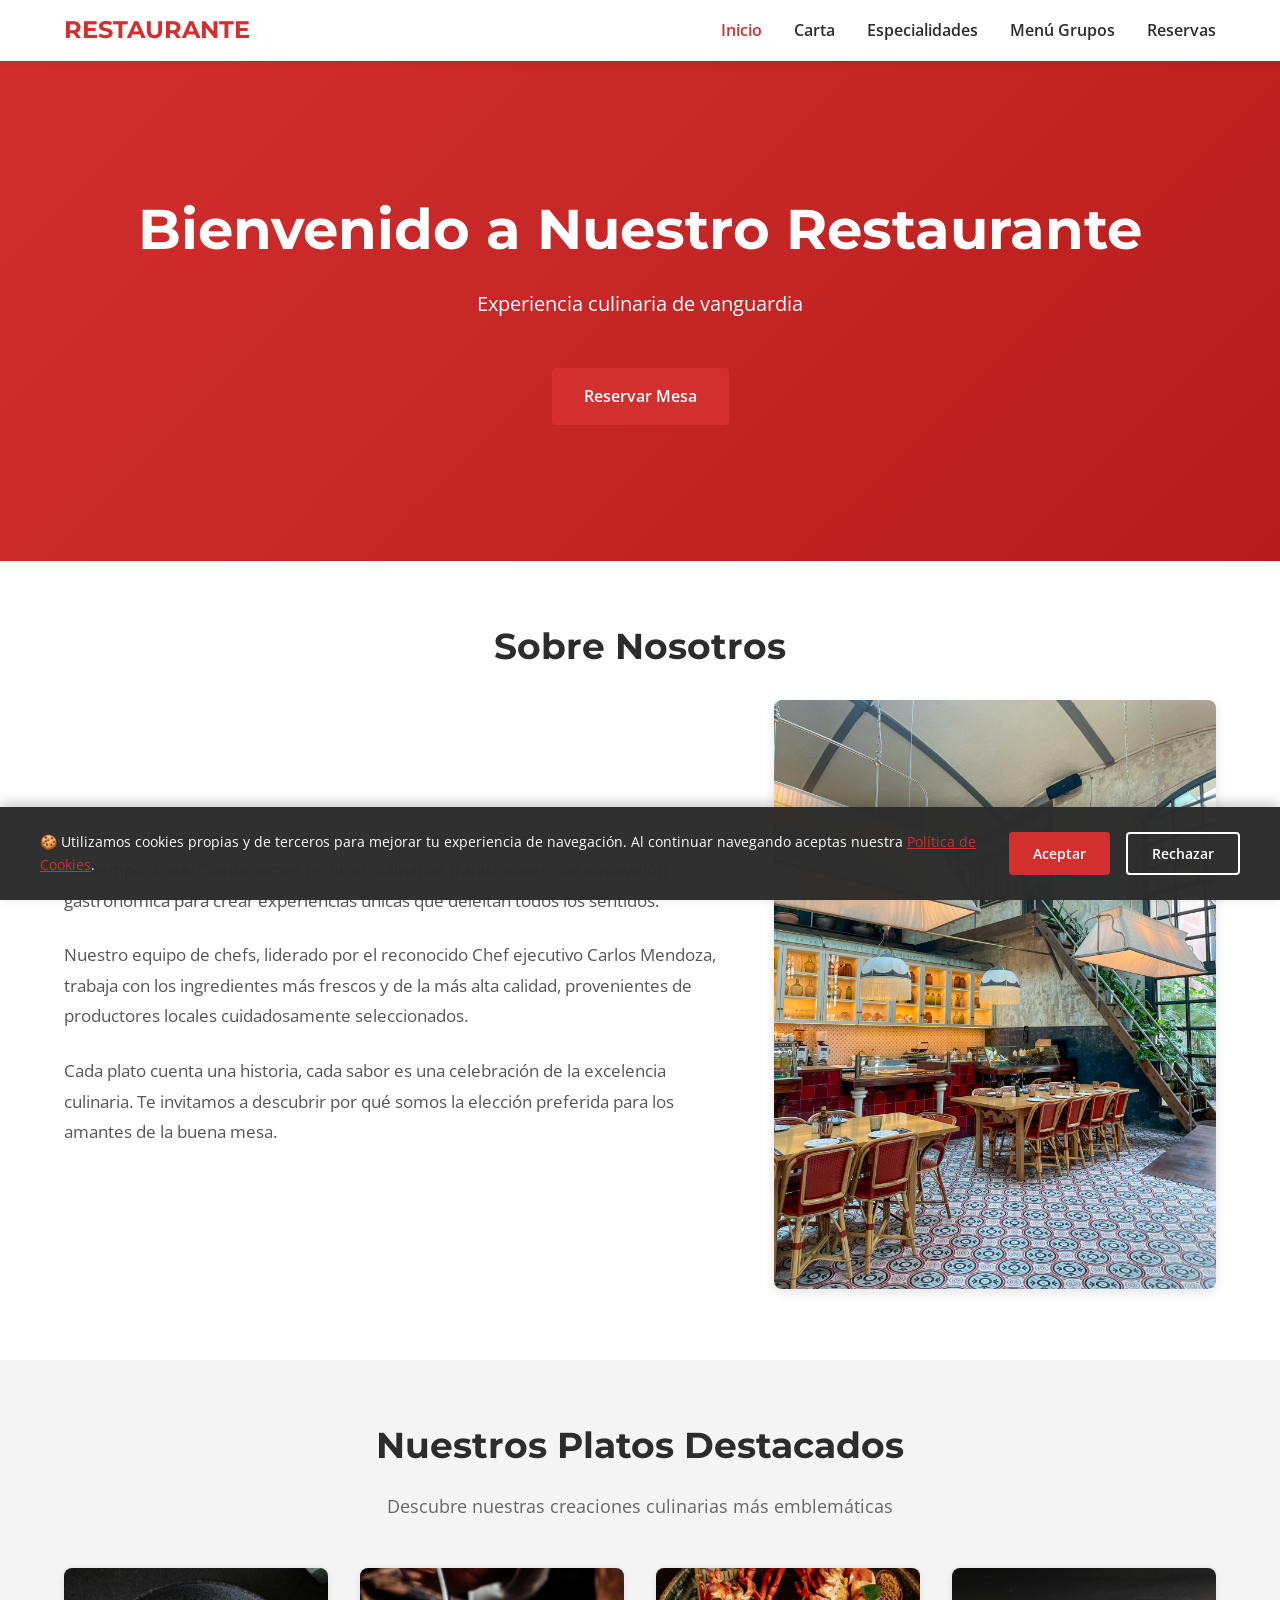
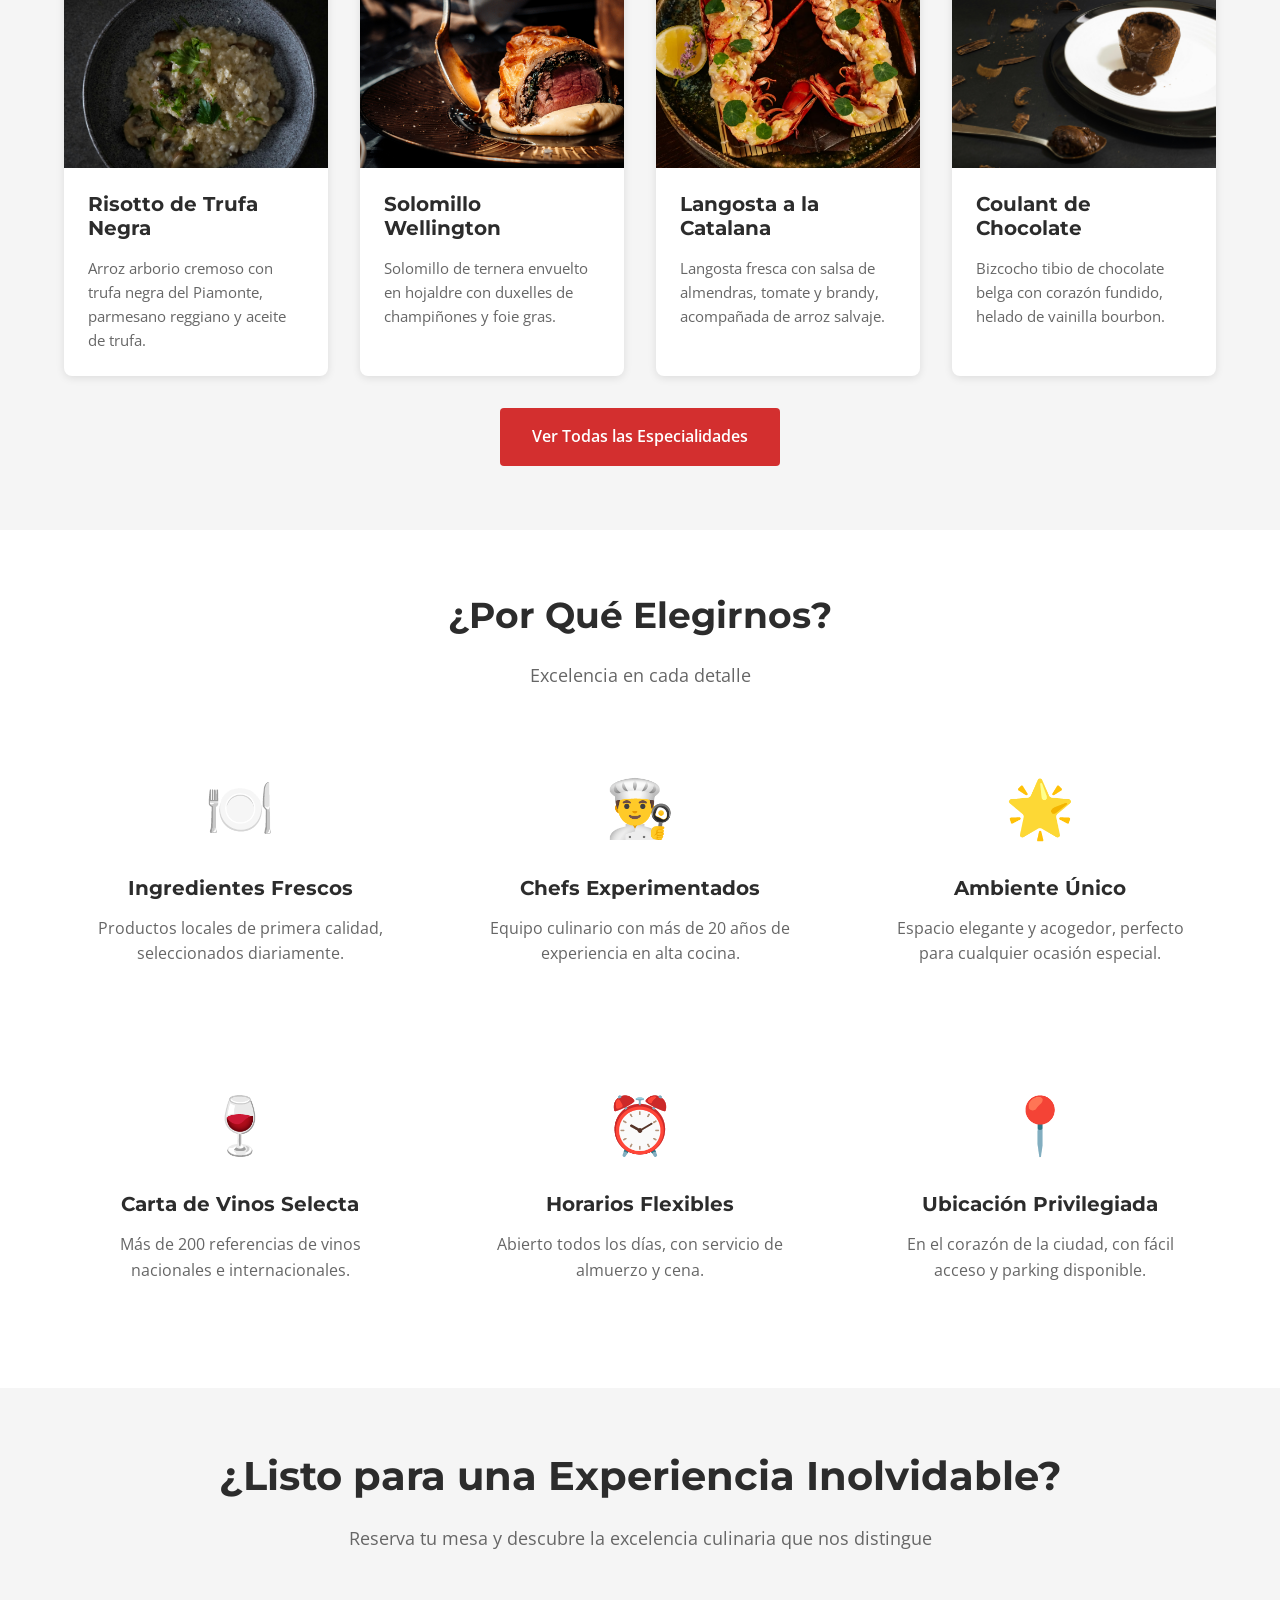
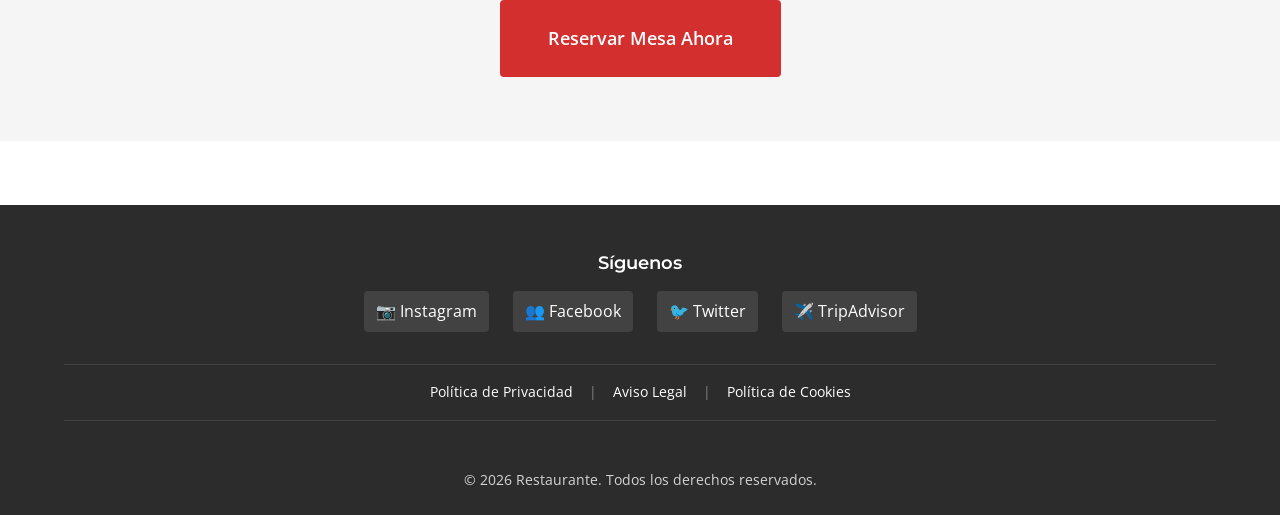
==== src/index.html @ a80dfbc4 "first commit" ====
<!DOCTYPE html>
<html lang="es">
<head>
    <meta charset="UTF-8">
    <meta name="viewport" content="width=device-width, initial-scale=1.0">
    <title>Restaurante - Inicio</title>
    
    <!-- CSS Files -->
    <link rel="stylesheet" href="css/styles.css">
    <link rel="stylesheet" href="css/navbar.css">
    <link rel="stylesheet" href="css/footer.css">
    <link rel="stylesheet" href="css/responsive.css">
</head>
<body>
    <!-- Navigation Component -->
    <div id="navbar-placeholder"></div>

    <!-- Hero Section -->
    <section class="hero">
        <div class="hero-content">
            <h1>Bienvenido a Nuestro Restaurante</h1>
            <p>Experiencia culinaria de vanguardia</p>
            <a href="/src/pages/reservas.html" class="btn btn-primary">Reservar Mesa</a>
        </div>
    </section>

    <!-- About Section -->
    <section class="about">
        <div class="container">
            <h2 class="text-center">Sobre Nosotros</h2>
            <div class="about-content">
                <div class="about-text">
                    <p>Desde 1995, nuestro restaurante ha sido un referente en la alta cocina contemporánea. Combinamos técnicas culinarias tradicionales con innovación gastronómica para crear experiencias únicas que deleitan todos los sentidos.</p>
                    <p>Nuestro equipo de chefs, liderado por el reconocido Chef ejecutivo Carlos Mendoza, trabaja con los ingredientes más frescos y de la más alta calidad, provenientes de productores locales cuidadosamente seleccionados.</p>
                    <p>Cada plato cuenta una historia, cada sabor es una celebración de la excelencia culinaria. Te invitamos a descubrir por qué somos la elección preferida para los amantes de la buena mesa.</p>
                </div>
                <div class="about-image">
                    <!-- Imagen del restaurante - Sobre Nosotros -->
                    <img src="assets/images/about/about-image.jpg" 
                         alt="Restaurante - Interior elegante y acogedor" 
                         class="about-img">
                </div>
            </div>
        </div>
    </section>

    <!-- Featured Dishes Section -->
    <section class="featured-dishes">
        <div class="container">
            <h2 class="text-center">Nuestros Platos Destacados</h2>
            <p class="section-subtitle">Descubre nuestras creaciones culinarias más emblemáticas</p>
            
            <div class="dishes-grid">
                <!-- Dish Card 1 -->
                <div class="dish-card">
                    <div class="dish-image">
                        <img src="assets/images/dishes/risotto-de-trufa-negra.jpg" 
                             alt="Risotto de Trufa Negra" 
                             class="dish-img">
                    </div>
                    <div class="dish-info">
                        <h3>Risotto de Trufa Negra</h3>
                        <p>Arroz arborio cremoso con trufa negra del Piamonte, parmesano reggiano y aceite de trufa.</p>
                    </div>
                </div>

                <!-- Dish Card 2 -->
                <div class="dish-card">
                    <div class="dish-image">
                        <img src="assets/images/dishes/solomillo-wellington.jpg" 
                             alt="Solomillo Wellington" 
                             class="dish-img">
                    </div>
                    <div class="dish-info">
                        <h3>Solomillo Wellington</h3>
                        <p>Solomillo de ternera envuelto en hojaldre con duxelles de champiñones y foie gras.</p>
                    </div>
                </div>

                <!-- Dish Card 3 -->
                <div class="dish-card">
                    <div class="dish-image">
                        <img src="assets/images/dishes/langosta-a-la-catalana.png" 
                             alt="Langosta a la Catalana" 
                             class="dish-img">
                    </div>
                    <div class="dish-info">
                        <h3>Langosta a la Catalana</h3>
                        <p>Langosta fresca con salsa de almendras, tomate y brandy, acompañada de arroz salvaje.</p>
                    </div>
                </div>

                <!-- Dish Card 4 -->
                <div class="dish-card">
                    <div class="dish-image">
                        <img src="assets/images/dishes/coulant-de-chocolate.jpg" 
                             alt="Coulant de Chocolate" 
                             class="dish-img">
                    </div>
                    <div class="dish-info">
                        <h3>Coulant de Chocolate</h3>
                        <p>Bizcocho tibio de chocolate belga con corazón fundido, helado de vainilla bourbon.</p>
                    </div>
                </div>
            </div>
            
            <div class="text-center mt-3">
                <a href="/src/pages/especialidades.html" class="btn btn-primary">Ver Todas las Especialidades</a>
            </div>
        </div>
    </section>

    <!-- Features Section -->
    <section class="features">
        <div class="container">
            <h2 class="text-center">¿Por Qué Elegirnos?</h2>
            <p class="section-subtitle">Excelencia en cada detalle</p>
            
            <div class="features-grid">
                <!-- Feature 1 -->
                <div class="feature-item">
                    <div class="feature-icon">🍽️</div>
                    <h3>Ingredientes Frescos</h3>
                    <p>Productos locales de primera calidad, seleccionados diariamente.</p>
                </div>

                <!-- Feature 2 -->
                <div class="feature-item">
                    <div class="feature-icon">👨‍🍳</div>
                    <h3>Chefs Experimentados</h3>
                    <p>Equipo culinario con más de 20 años de experiencia en alta cocina.</p>
                </div>

                <!-- Feature 3 -->
                <div class="feature-item">
                    <div class="feature-icon">🌟</div>
                    <h3>Ambiente Único</h3>
                    <p>Espacio elegante y acogedor, perfecto para cualquier ocasión especial.</p>
                </div>

                <!-- Feature 4 -->
                <div class="feature-item">
                    <div class="feature-icon">🍷</div>
                    <h3>Carta de Vinos Selecta</h3>
                    <p>Más de 200 referencias de vinos nacionales e internacionales.</p>
                </div>

                <!-- Feature 5 -->
                <div class="feature-item">
                    <div class="feature-icon">⏰</div>
                    <h3>Horarios Flexibles</h3>
                    <p>Abierto todos los días, con servicio de almuerzo y cena.</p>
                </div>

                <!-- Feature 6 -->
                <div class="feature-item">
                    <div class="feature-icon">📍</div>
                    <h3>Ubicación Privilegiada</h3>
                    <p>En el corazón de la ciudad, con fácil acceso y parking disponible.</p>
                </div>
            </div>
        </div>
    </section>

    <!-- CTA Section -->
    <section class="cta">
        <div class="container">
            <h2>¿Listo para una Experiencia Inolvidable?</h2>
            <p class="cta-text">Reserva tu mesa y descubre la excelencia culinaria que nos distingue</p>
            <a href="/src/pages/reservas.html" class="btn btn-primary btn-large">Reservar Mesa Ahora</a>
        </div>
    </section>

    <!-- Footer Component -->
    <div id="footer-placeholder"></div>

    <!-- Cookie Consent Banner -->
    <div id="cookie-banner" class="cookie-banner">
        <div class="cookie-content">
            <p>
                🍪 Utilizamos cookies propias y de terceros para mejorar tu experiencia de navegación. 
                Al continuar navegando aceptas nuestra 
                <a href="/src/pages/politica-cookies.html">Política de Cookies</a>.
            </p>
            <div class="cookie-actions">
                <button id="cookie-accept" class="btn btn-primary">Aceptar</button>
                <button id="cookie-reject" class="btn btn-outline">Rechazar</button>
            </div>
        </div>
    </div>

    <!-- JavaScript -->
    <script src="js/main.js"></script>
    <script src="js/cookie-consent.js"></script>
</body>
</html>
---- src/css/styles.css ----
/* 
 * Estilos Globales
 * Restaurante - Proyecto Final
 */

/* ========== GOOGLE FONTS ========== */
@import url('https://fonts.googleapis.com/css2?family=Montserrat:wght@500;600;700&family=Open+Sans:wght@400;600&display=swap');

/* ========== CSS VARIABLES ========== */
:root {
    /* Colors */
    --color-primary: #D32F2F;
    --color-primary-dark: #B71C1C;
    --color-white: #FFFFFF;
    --color-text: #2C2C2C;
    --color-bg-light: #F5F5F5;
    
    /* Typography */
    --font-heading: 'Montserrat', sans-serif;
    --font-body: 'Open Sans', sans-serif;
    
    /* Spacing */
    --space-xs: 8px;
    --space-sm: 16px;
    --space-md: 24px;
    --space-lg: 32px;
    --space-xl: 48px;
    --space-xxl: 64px;
}

/* ========== RESET & BASE ========== */
* {
    margin: 0;
    padding: 0;
    box-sizing: border-box;
}

html {
    font-size: 16px;
    scroll-behavior: smooth;
}

body {
    font-family: var(--font-body);
    color: var(--color-text);
    background-color: var(--color-white);
    line-height: 1.6;
}

/* ========== TYPOGRAPHY ========== */
h1, h2, h3, h4, h5, h6 {
    font-family: var(--font-heading);
    font-weight: 700;
    line-height: 1.2;
    margin-bottom: var(--space-md);
}

h1 { font-size: 3rem; }      /* 48px */
h2 { font-size: 2.25rem; }   /* 36px */
h3 { font-size: 1.75rem; }   /* 28px */
h4 { font-size: 1.5rem; }    /* 24px */

p {
    margin-bottom: var(--space-sm);
}

/* ========== LAYOUT ========== */
.container {
    max-width: 1200px;
    margin: 0 auto;
    padding: 0 var(--space-md);
}

section {
    padding: var(--space-xxl) 0;
}

/* ========== BUTTONS ========== */
.btn {
    display: inline-block;
    padding: var(--space-sm) var(--space-lg);
    font-family: var(--font-body);
    font-size: 1rem;
    font-weight: 600;
    text-decoration: none;
    border: none;
    border-radius: 4px;
    cursor: pointer;
    transition: all 0.3s ease;
}

.btn-primary {
    background-color: var(--color-primary);
    color: var(--color-white);
}

.btn-primary:hover {
    background-color: var(--color-primary-dark);
    transform: translateY(-2px);
}

/* ========== HERO SECTION ========== */
.hero {
    min-height: 500px;
    display: flex;
    align-items: center;
    justify-content: center;
    background: linear-gradient(135deg, var(--color-primary) 0%, var(--color-primary-dark) 100%);
    color: var(--color-white);
    text-align: center;
}

.hero-content h1 {
    color: var(--color-white);
    font-size: 3.5rem;
    margin-bottom: var(--space-md);
}

.hero-content p {
    font-size: 1.25rem;
    margin-bottom: var(--space-xl);
}

/* ========== UTILITY CLASSES ========== */
.text-center {
    text-align: center;
}

.mt-1 { margin-top: var(--space-sm); }
.mt-2 { margin-top: var(--space-md); }
.mt-3 { margin-top: var(--space-lg); }

.mb-1 { margin-bottom: var(--space-sm); }
.mb-2 { margin-bottom: var(--space-md); }
.mb-3 { margin-bottom: var(--space-lg); }

/* ========== SECTION SUBTITLES ========== */
.section-subtitle {
    text-align: center;
    color: #666;
    font-size: 1.125rem;
    margin-bottom: var(--space-xl);
}

/* ========== ABOUT SECTION ========== */
.about {
    padding: var(--space-xxl) 0;
    background-color: var(--color-white);
}

.about-content {
    display: grid;
    grid-template-columns: 1.5fr 1fr;
    gap: var(--space-xl);
    align-items: center;
    margin-top: var(--space-lg);
}

.about-text p {
    font-size: 1.0625rem;
    line-height: 1.8;
    color: #555;
    margin-bottom: var(--space-md);
}

.about-image {
    width: 100%;
}

.about-img {
    width: 100%;
    height: auto;
    border-radius: 8px;
    box-shadow: 0 4px 12px rgba(0, 0, 0, 0.1);
    object-fit: cover;
}

/* ========== FEATURED DISHES SECTION ========== */
.featured-dishes {
    padding: var(--space-xxl) 0;
    background-color: var(--color-bg-light);
}

.dishes-grid {
    display: grid;
    grid-template-columns: repeat(4, 1fr);
    gap: var(--space-lg);
    margin-bottom: var(--space-lg);
}

.dish-card {
    background-color: var(--color-white);
    border-radius: 8px;
    overflow: hidden;
    box-shadow: 0 2px 8px rgba(0, 0, 0, 0.1);
    transition: transform 0.3s ease, box-shadow 0.3s ease;
}

.dish-card:hover {
    transform: translateY(-5px);
    box-shadow: 0 4px 16px rgba(0, 0, 0, 0.15);
}

.dish-image {
    width: 100%;
    height: 200px;
    overflow: hidden;
}

.dish-img {
    width: 100%;
    height: 100%;
    object-fit: cover;
    display: block;
    transition: transform 0.3s ease;
}

.dish-card:hover .dish-img {
    transform: scale(1.05);
}

.dish-info {
    padding: var(--space-md);
}

.dish-info h3 {
    font-size: 1.25rem;
    margin-bottom: var(--space-sm);
    color: var(--color-text);
}

.dish-info p {
    font-size: 0.9375rem;
    color: #666;
    line-height: 1.6;
    margin-bottom: 0;
}

/* ========== FEATURES SECTION ========== */
.features {
    padding: var(--space-xxl) 0;
    background-color: var(--color-white);
}

.features-grid {
    display: grid;
    grid-template-columns: repeat(3, 1fr);
    gap: var(--space-xl);
    margin-top: var(--space-lg);
}

.feature-item {
    text-align: center;
    padding: var(--space-md);
}

.feature-icon {
    font-size: 3.5rem;
    margin-bottom: var(--space-md);
}

.feature-item h3 {
    font-size: 1.25rem;
    margin-bottom: var(--space-sm);
    color: var(--color-text);
}

.feature-item p {
    font-size: 1rem;
    color: #666;
    line-height: 1.6;
}

/* ========== CTA SECTION ========== */
.cta {
    padding: var(--space-xxl) 0;
    background-color: var(--color-bg-light);
    text-align: center;
}

.cta h2 {
    font-size: 2.5rem;
    margin-bottom: var(--space-md);
}

.cta-text {
    font-size: 1.125rem;
    color: #666;
    margin-bottom: var(--space-xl);
}

.btn-large {
    padding: var(--space-md) var(--space-xl);
    font-size: 1.125rem;
}

/* ========== IMAGE PLACEHOLDERS ========== */
.image-placeholder {
    width: 100%;
    height: 100%;
    background: linear-gradient(135deg, #e0e0e0 0%, #f5f5f5 100%);
    display: flex;
    align-items: center;
    justify-content: center;
    color: #999;
    font-size: 3rem;
    border-radius: 4px;
}

.about-image .image-placeholder {
    min-height: 400px;
}

.dish-image .image-placeholder {
    font-size: 4rem;
}

/* ========== MENU PAGE STYLES ========== */

/* Menu Introduction */
.menu-intro {
    padding: var(--space-xl) 0;
    background-color: var(--color-white);
}

.intro-text {
    text-align: center;
    font-size: 1.125rem;
    color: #666;
    max-width: 800px;
    margin: 0 auto;
    line-height: 1.8;
}

/* Menu Sections */
.menu-section {
    padding: var(--space-xxl) 0;
    background-color: var(--color-white);
}

.menu-section-alt {
    background-color: var(--color-bg-light);
}

.menu-category-title {
    text-align: center;
    font-size: 2.5rem;
    color: var(--color-primary);
    margin-bottom: var(--space-xl);
    font-weight: 700;
}

/* Menu Grid */
.menu-grid {
    display: grid;
    grid-template-columns: repeat(3, 1fr);
    gap: var(--space-lg);
}

/* Menu Item Card */
.menu-item {
    background-color: var(--color-white);
    border-radius: 8px;
    overflow: hidden;
    box-shadow: 0 2px 8px rgba(0, 0, 0, 0.08);
    transition: transform 0.3s ease, box-shadow 0.3s ease;
}

.menu-item:hover {
    transform: translateY(-3px);
    box-shadow: 0 4px 12px rgba(0, 0, 0, 0.12);
}

.menu-item-image {
    width: 100%;
    height: 180px;
    overflow: hidden;
    background-color: var(--color-bg-light);
}

.menu-item-img {
    width: 100%;
    height: 100%;
    object-fit: cover;
    display: block;
    transition: transform 0.3s ease;
}

.menu-item:hover .menu-item-img {
    transform: scale(1.05);
}

.menu-item-image .image-placeholder {
    font-size: 3.5rem;
    min-height: 180px;
}

.menu-item-content {
    padding: var(--space-md);
}

.menu-item-header {
    display: flex;
    justify-content: space-between;
    align-items: flex-start;
    margin-bottom: var(--space-sm);
    gap: var(--space-sm);
}

.menu-item-header h3 {
    font-size: 1.25rem;
    color: var(--color-text);
    margin-bottom: 0;
    flex: 1;
}

.menu-item-header .price {
    font-size: 1.375rem;
    font-weight: 700;
    color: var(--color-primary);
    white-space: nowrap;
}

.menu-item-description {
    font-size: 0.9375rem;
    color: #666;
    line-height: 1.6;
    margin-bottom: 0;
}

/* Takeaway Section */
.takeaway-section {
    padding: var(--space-xxl) 0;
    background: linear-gradient(135deg, var(--color-primary) 0%, var(--color-primary-dark) 100%);
    color: var(--color-white);
}

.takeaway-section h2 {
    color: var(--color-white);
    font-size: 2.5rem;
}

.takeaway-section .section-subtitle {
    color: rgba(255, 255, 255, 0.9);
}

.takeaway-info {
    display: grid;
    grid-template-columns: repeat(3, 1fr);
    gap: var(--space-xl);
    margin: var(--space-xxl) 0;
}

.takeaway-item {
    background-color: rgba(255, 255, 255, 0.1);
    padding: var(--space-xl);
    border-radius: 8px;
    text-align: center;
    backdrop-filter: blur(10px);
    border: 1px solid rgba(255, 255, 255, 0.2);
}

.takeaway-icon {
    font-size: 4rem;
    margin-bottom: var(--space-md);
}

.takeaway-item h3 {
    font-size: 1.5rem;
    color: var(--color-white);
    margin-bottom: var(--space-md);
}

.price-large {
    font-size: 2rem;
    font-weight: 700;
    color: var(--color-white);
    margin-bottom: var(--space-sm);
}

.takeaway-item p {
    color: rgba(255, 255, 255, 0.9);
    line-height: 1.6;
}

.takeaway-cta {
    margin-top: var(--space-xxl);
}

.takeaway-cta .cta-text {
    font-size: 1.125rem;
    color: rgba(255, 255, 255, 0.95);
    margin-bottom: var(--space-lg);
}

.takeaway-cta .btn {
    background-color: var(--color-white);
    color: var(--color-primary);
}

.takeaway-cta .btn:hover {
    background-color: var(--color-bg-light);
    transform: translateY(-2px);
}

/* ========== SPECIALTIES PAGE STYLES ========== */

/* Specialties Introduction */
.specialties-intro {
    padding: var(--space-xl) 0;
    background-color: var(--color-white);
}

.specialties-intro .intro-text {
    text-align: center;
    font-size: 1.125rem;
    color: #666;
    max-width: 900px;
    margin: 0 auto;
    line-height: 1.8;
}

/* Specialties Gallery */
.specialties-gallery {
    padding: var(--space-xxl) 0;
    background-color: var(--color-bg-light);
}

.specialty-grid {
    display: grid;
    grid-template-columns: repeat(2, 1fr);
    gap: var(--space-xl);
}

/* Specialty Card */
.specialty-card {
    background-color: var(--color-white);
    border-radius: 12px;
    overflow: hidden;
    box-shadow: 0 4px 12px rgba(0, 0, 0, 0.1);
    transition: transform 0.3s ease, box-shadow 0.3s ease;
}

.specialty-card:hover {
    transform: translateY(-5px);
    box-shadow: 0 8px 20px rgba(0, 0, 0, 0.15);
}

/* Specialty Image */
.specialty-image {
    position: relative;
    width: 100%;
    height: 320px;
    overflow: hidden;
    background-color: var(--color-bg-light);
}

.specialty-img {
    width: 100%;
    height: 100%;
    object-fit: cover;
    display: block;
    transition: transform 0.3s ease;
}

.specialty-card:hover .specialty-img {
    transform: scale(1.05);
}

.specialty-image .image-placeholder {
    width: 100%;
    height: 100%;
    display: flex;
    align-items: center;
    justify-content: center;
    font-size: 5rem;
    background: linear-gradient(135deg, #e0e0e0 0%, #f5f5f5 100%);
    transition: transform 0.3s ease;
}

.specialty-card:hover .specialty-image .image-placeholder {
    transform: scale(1.05);
}

/* Specialty Overlay */
.specialty-overlay {
    position: absolute;
    top: 0;
    left: 0;
    right: 0;
    padding: var(--space-md);
    display: flex;
    justify-content: flex-end;
}

.specialty-badge {
    background-color: var(--color-primary);
    color: var(--color-white);
    padding: var(--space-xs) var(--space-md);
    border-radius: 20px;
    font-size: 0.875rem;
    font-weight: 600;
    text-transform: uppercase;
    letter-spacing: 0.5px;
    box-shadow: 0 2px 8px rgba(211, 47, 47, 0.3);
}

/* Specialty Content */
.specialty-content {
    padding: var(--space-lg);
}

.specialty-content h3 {
    font-size: 1.75rem;
    color: var(--color-text);
    margin-bottom: var(--space-md);
    font-weight: 700;
}

.specialty-description {
    font-size: 1rem;
    color: #666;
    line-height: 1.7;
    margin-bottom: var(--space-md);
}

/* Specialty Details */
.specialty-details {
    display: flex;
    flex-wrap: wrap;
    gap: var(--space-sm);
    padding-top: var(--space-sm);
    border-top: 1px solid #e0e0e0;
}

.detail-item {
    font-size: 0.875rem;
    color: var(--color-primary);
    font-weight: 600;
    padding: var(--space-xs) var(--space-sm);
    background-color: rgba(211, 47, 47, 0.05);
    border-radius: 6px;
}

/* CTA Specialty Section */
.cta-specialty {
    padding: var(--space-xxl) 0;
    background-color: var(--color-white);
    text-align: center;
}

.cta-specialty h2 {
    font-size: 2.5rem;
    color: var(--color-text);
    margin-bottom: var(--space-md);
}

.cta-specialty .cta-text {
    font-size: 1.125rem;
    color: #666;
    margin-bottom: var(--space-xl);
    max-width: 700px;
    margin-left: auto;
    margin-right: auto;
}

/* ========== GROUP MENUS PAGE STYLES ========== */

/* Groups Introduction */
.groups-intro {
    padding: var(--space-xl) 0;
    background-color: var(--color-white);
}

.groups-intro .intro-text {
    text-align: center;
    font-size: 1.125rem;
    color: #666;
    max-width: 900px;
    margin: 0 auto;
    line-height: 1.8;
}

/* Group Menus Section */
.group-menus {
    padding: var(--space-xl) 0 var(--space-xxl) 0;
    background-color: var(--color-bg-light);
}

/* Accordion Item */
.accordion-item {
    background-color: var(--color-white);
    border-radius: 8px;
    margin-bottom: var(--space-md);
    box-shadow: 0 2px 8px rgba(0, 0, 0, 0.1);
    overflow: hidden;
    transition: box-shadow 0.3s ease;
}

.accordion-item:hover {
    box-shadow: 0 4px 12px rgba(0, 0, 0, 0.15);
}

/* Accordion Header (Button) */
.accordion-header {
    width: 100%;
    display: flex;
    align-items: center;
    justify-content: space-between;
    padding: var(--space-lg);
    background-color: transparent;
    border: none;
    cursor: pointer;
    text-align: left;
    transition: background-color 0.3s ease;
    gap: var(--space-md);
}

.accordion-header:hover {
    background-color: rgba(211, 47, 47, 0.02);
}

.accordion-header[aria-expanded="true"] {
    background-color: rgba(211, 47, 47, 0.05);
}

/* Accordion Title Section */
.accordion-title {
    flex: 1;
}

.accordion-title h3 {
    font-size: 1.75rem;
    color: var(--color-text);
    margin-bottom: var(--space-xs);
}

.accordion-subtitle {
    font-size: 1rem;
    color: #666;
    margin: 0;
}

/* Accordion Price Section */
.accordion-price {
    display: flex;
    flex-direction: column;
    align-items: flex-end;
    margin-right: var(--space-md);
}

.accordion-price .price {
    font-size: 2rem;
    font-weight: 700;
    color: var(--color-primary);
    font-family: var(--font-heading);
    line-height: 1;
}

.accordion-price .price-label {
    font-size: 0.875rem;
    color: #666;
    margin-top: var(--space-xs);
}

/* Accordion Icon */
.accordion-icon {
    font-size: 2rem;
    color: var(--color-primary);
    font-weight: 300;
    transition: transform 0.3s ease;
    line-height: 1;
    width: 30px;
    text-align: center;
}

.accordion-header[aria-expanded="true"] .accordion-icon {
    transform: rotate(45deg);
}

/* Accordion Content */
.accordion-content {
    max-height: 0;
    overflow: hidden;
    transition: max-height 0.4s ease, padding 0.4s ease;
    padding: 0 var(--space-lg);
}

.accordion-content.active {
    max-height: 2000px;
    padding: var(--space-lg);
    border-top: 1px solid #e0e0e0;
}

/* Menu Course */
.menu-course {
    margin-bottom: var(--space-lg);
}

.menu-course h4 {
    font-size: 1.25rem;
    color: var(--color-text);
    margin-bottom: var(--space-sm);
    display: flex;
    align-items: center;
    gap: var(--space-xs);
}

.menu-course ul {
    list-style: none;
    padding-left: var(--space-md);
}

.menu-course li {
    font-size: 1rem;
    color: #555;
    margin-bottom: var(--space-xs);
    padding-left: var(--space-md);
    position: relative;
    line-height: 1.6;
}

.menu-course li::before {
    content: "•";
    position: absolute;
    left: 0;
    color: var(--color-primary);
    font-weight: bold;
}

/* Menu Notes */
.menu-notes {
    background-color: rgba(211, 47, 47, 0.05);
    padding: var(--space-md);
    border-radius: 6px;
    border-left: 4px solid var(--color-primary);
    margin-top: var(--space-lg);
}

.menu-notes p {
    font-size: 0.9375rem;
    color: #555;
    margin-bottom: var(--space-xs);
    line-height: 1.6;
}

.menu-notes p:last-child {
    margin-bottom: 0;
}

.menu-notes strong {
    color: var(--color-text);
    font-weight: 600;
}

/* Group Info Section */
.group-info {
    padding: var(--space-xxl) 0;
    background-color: var(--color-white);
}

.info-grid {
    display: grid;
    grid-template-columns: repeat(3, 1fr);
    gap: var(--space-lg);
}

.info-card {
    text-align: center;
    padding: var(--space-lg);
    background-color: var(--color-bg-light);
    border-radius: 8px;
    transition: transform 0.3s ease, box-shadow 0.3s ease;
}

.info-card:hover {
    transform: translateY(-5px);
    box-shadow: 0 4px 12px rgba(0, 0, 0, 0.1);
}

.info-icon {
    font-size: 3rem;
    display: block;
    margin-bottom: var(--space-md);
}

.info-card h4 {
    font-size: 1.25rem;
    color: var(--color-text);
    margin-bottom: var(--space-sm);
}

.info-card p {
    font-size: 0.9375rem;
    color: #666;
    line-height: 1.6;
    margin: 0;
}

/* CTA Groups Section */
.cta-groups {
    padding: var(--space-xxl) 0;
    background-color: var(--color-bg-light);
    text-align: center;
}

.cta-groups h2 {
    font-size: 2.5rem;
    color: var(--color-text);
    margin-bottom: var(--space-md);
}

.cta-groups .cta-text {
    font-size: 1.125rem;
    color: #666;
    margin-bottom: var(--space-xl);
    max-width: 700px;
    margin-left: auto;
    margin-right: auto;
}

.btn-large {
    padding: var(--space-md) var(--space-xl);
    font-size: 1.125rem;
}

/* ========================================
   PÁGINA RESERVAS - RESERVATION PAGE
   ======================================== */

/* Reservation Introduction */
.reservation-intro {
    padding: var(--space-xl) 0;
    background-color: var(--color-white);
}

.reservation-intro .intro-text {
    font-size: 1.125rem;
    line-height: 1.8;
    color: #555;
    text-align: center;
    max-width: 900px;
    margin: 0 auto;
}

.reservation-intro .intro-text a {
    color: var(--color-primary);
    text-decoration: none;
    font-weight: 600;
}

.reservation-intro .intro-text a:hover {
    text-decoration: underline;
}

/* Reservation Section */
.reservation-section {
    padding: var(--space-xxl) 0;
    background-color: var(--color-bg-light);
}

.reservation-grid {
    display: grid;
    grid-template-columns: 1.2fr 0.8fr;
    gap: var(--space-xxl);
    align-items: start;
}

/* ========== FORMULARIO DE RESERVA ========== */

.reservation-form-container h2,
.contact-info-container h2 {
    font-size: 2rem;
    color: var(--color-text);
    margin-bottom: var(--space-lg);
}

/* Form Styling */
.reservation-form {
    background-color: var(--color-white);
    padding: var(--space-xl);
    border-radius: 8px;
    box-shadow: 0 2px 8px rgba(0, 0, 0, 0.1);
}

/* Form Groups */
.form-group {
    margin-bottom: var(--space-md);
}

.form-group label {
    display: block;
    font-weight: 600;
    color: var(--color-text);
    margin-bottom: var(--space-xs);
    font-size: 0.9375rem;
}

.form-group .required {
    color: var(--color-primary);
    font-weight: 700;
}

/* Form Inputs */
.form-input {
    width: 100%;
    padding: var(--space-sm);
    font-size: 1rem;
    font-family: var(--font-body);
    color: var(--color-text);
    background-color: var(--color-white);
    border: 2px solid #DDD;
    border-radius: 4px;
    transition: border-color 0.3s ease, box-shadow 0.3s ease;
}

.form-input:focus {
    outline: none;
    border-color: var(--color-primary);
    box-shadow: 0 0 0 3px rgba(211, 47, 47, 0.1);
}

.form-input::placeholder {
    color: #999;
}

/* Textarea específico */
.form-textarea {
    resize: vertical;
    min-height: 100px;
}

/* Form Row - Grid de dos columnas */
.form-row {
    display: grid;
    grid-template-columns: 1fr 1fr;
    gap: var(--space-md);
}

/* Form Help Text */
.form-help {
    display: block;
    margin-top: var(--space-xs);
    font-size: 0.875rem;
    color: #666;
    font-style: italic;
}

/* Error Messages */
.error-message {
    display: block;
    margin-top: var(--space-xs);
    font-size: 0.875rem;
    color: var(--color-primary);
    font-weight: 600;
    min-height: 1.2em;
}

/* Input con error */
.form-input.error {
    border-color: var(--color-primary);
    background-color: #FFF5F5;
}

/* Success Message */
.message {
    padding: var(--space-md);
    border-radius: 4px;
    margin-bottom: var(--space-lg);
}

.success-message {
    background-color: #E8F5E9;
    border: 2px solid #4CAF50;
    color: #2E7D32;
}

.success-message p {
    margin: 0;
}

.success-message p:first-child {
    margin-bottom: var(--space-xs);
}

/* Form Actions */
.form-actions {
    margin-top: var(--space-lg);
    text-align: center;
}

.form-note {
    margin-top: var(--space-md);
    font-size: 0.875rem;
    color: #666;
    text-align: center;
}

/* ========== INFORMACIÓN DE CONTACTO ========== */

.contact-info-container {
    position: sticky;
    top: 100px;
}

.contact-card {
    background-color: var(--color-white);
    padding: var(--space-lg);
    border-radius: 8px;
    box-shadow: 0 2px 8px rgba(0, 0, 0, 0.1);
    margin-bottom: var(--space-md);
}

.contact-card h3 {
    font-size: 1.25rem;
    color: var(--color-text);
    margin-bottom: var(--space-md);
    display: flex;
    align-items: center;
    gap: var(--space-xs);
}

.contact-details {
    font-size: 0.9375rem;
    line-height: 1.8;
}

.contact-details p {
    margin-bottom: var(--space-xs);
}

.contact-details strong {
    color: var(--color-text);
    font-weight: 600;
}

.contact-details a {
    color: var(--color-primary);
    text-decoration: none;
    font-weight: 600;
}

.contact-details a:hover {
    text-decoration: underline;
}

.closed-day {
    color: #999;
    font-style: italic;
}

/* Important Notes Card */
.important-notes {
    background-color: #FFF9E6;
    border-left: 4px solid var(--color-primary);
}

.notes-list {
    list-style: none;
    padding: 0;
    margin: 0;
}

.notes-list li {
    padding-left: var(--space-md);
    margin-bottom: var(--space-sm);
    position: relative;
    font-size: 0.9375rem;
    line-height: 1.6;
}

.notes-list li::before {
    content: "→";
    position: absolute;
    left: 0;
    color: var(--color-primary);
    font-weight: 700;
}

/* CTA Reservation Section */
.cta-reservation {
    padding: var(--space-xxl) 0;
    background-color: var(--color-white);
    text-align: center;
}

.cta-reservation h2 {
    font-size: 2.5rem;
    color: var(--color-text);
    margin-bottom: var(--space-md);
}

.cta-reservation .cta-text {
    font-size: 1.125rem;
    color: #666;
    margin-bottom: var(--space-xl);
    max-width: 700px;
    margin-left: auto;
    margin-right: auto;
}

/* ========== LEGAL PAGES STYLES ========== */

/* Hero legal más pequeño */
.legal-hero {
    min-height: 250px;
    background-color: var(--color-bg-light);
    display: flex;
    align-items: center;
    justify-content: center;
}

.legal-hero h1 {
    font-size: 2.625rem;
    color: var(--color-text);
}

/* Contenedor de contenido legal */
.legal-content {
    padding: 64px 0;
    background-color: var(--color-white);
}

.legal-wrapper {
    max-width: 800px;
    margin: 0 auto;
}

.legal-updated {
    font-size: 0.875rem;
    color: #999;
    font-style: italic;
    margin-bottom: 32px;
}

/* Tipografía legal */
.legal-wrapper h2 {
    font-size: 1.75rem;
    margin-top: 48px;
    margin-bottom: 16px;
    color: var(--color-primary);
    font-weight: 600;
}

.legal-wrapper h2:first-of-type {
    margin-top: 0;
}

.legal-wrapper h3 {
    font-size: 1.25rem;
    margin-top: 32px;
    margin-bottom: 12px;
    color: var(--color-text);
    font-weight: 600;
}

.legal-wrapper p {
    margin-bottom: 16px;
    line-height: 1.8;
    color: #555;
}

.legal-wrapper ul,
.legal-wrapper ol {
    margin-left: 24px;
    margin-bottom: 16px;
}

.legal-wrapper li {
    margin-bottom: 8px;
    line-height: 1.8;
    color: #555;
}

.legal-wrapper strong {
    color: var(--color-text);
    font-weight: 600;
}

.legal-wrapper a {
    color: var(--color-primary);
    text-decoration: underline;
}

.legal-wrapper a:hover {
    color: var(--color-primary-dark);
}

/* ========== COOKIE CONSENT BANNER ========== */

.cookie-banner {
    position: fixed;
    bottom: -250px; /* Oculto por defecto */
    left: 0;
    right: 0;
    background-color: rgba(44, 44, 44, 0.98);
    color: var(--color-white);
    padding: 24px;
    box-shadow: 0 -4px 12px rgba(0, 0, 0, 0.2);
    z-index: 9998;
    transition: bottom 0.4s ease;
}

.cookie-banner.show {
    bottom: 0;
}

.cookie-banner.hide {
    bottom: -250px;
}

.cookie-content {
    max-width: 1200px;
    margin: 0 auto;
    display: flex;
    justify-content: space-between;
    align-items: center;
    gap: 24px;
}

.cookie-content p {
    margin: 0;
    font-size: 0.875rem;
    line-height: 1.6;
    flex: 1;
}

.cookie-content a {
    color: var(--color-primary);
    text-decoration: underline;
}

.cookie-content a:hover {
    color: var(--color-white);
}

.cookie-actions {
    display: flex;
    gap: 16px;
    flex-shrink: 0;
}

.cookie-actions .btn {
    padding: 10px 24px;
    font-size: 0.875rem;
    white-space: nowrap;
    cursor: pointer;
    border-radius: 4px;
    transition: all 0.3s ease;
    font-weight: 600;
}

.btn-outline {
    background-color: transparent;
    border: 2px solid var(--color-white);
    color: var(--color-white);
}

.btn-outline:hover {
    background-color: var(--color-white);
    color: var(--color-text);
}
---- src/css/navbar.css ----
/* 
 * Estilos de Navegación
 * Restaurante - Proyecto Final
 */

.navbar {
    background-color: var(--color-white);
    box-shadow: 0 2px 8px rgba(0, 0, 0, 0.1);
    position: sticky;
    top: 0;
    z-index: 1000;
    padding: var(--space-sm) 0;
}

.navbar .container {
    display: flex;
    justify-content: space-between;
    align-items: center;
}

.nav-brand h1 {
    color: var(--color-primary);
    font-size: 1.5rem;
    margin: 0;
}

.nav-menu {
    display: flex;
    list-style: none;
    gap: var(--space-lg);
}

.nav-menu a {
    color: var(--color-text);
    text-decoration: none;
    font-weight: 600;
    transition: color 0.3s ease;
    padding: var(--space-xs) 0;
}

.nav-menu a:hover,
.nav-menu a.active {
    color: var(--color-primary);
}

/* Hamburger Menu (Mobile) */
.hamburger {
    display: none;
    flex-direction: column;
    background: none;
    border: none;
    cursor: pointer;
    padding: var(--space-xs);
}

.hamburger span {
    width: 25px;
    height: 3px;
    background-color: var(--color-text);
    margin: 3px 0;
    transition: 0.3s;
}

/* Mobile Navigation */
@media (max-width: 768px) {
    .hamburger {
        display: flex;
    }
    
    .nav-menu {
        position: fixed;
        left: -100%;
        top: 70px;
        flex-direction: column;
        background-color: var(--color-white);
        width: 100%;
        text-align: center;
        transition: 0.3s;
        box-shadow: 0 10px 27px rgba(0, 0, 0, 0.05);
        padding: var(--space-md) 0;
    }
    
    .nav-menu.active {
        left: 0;
    }
    
    .nav-menu li {
        margin: var(--space-sm) 0;
    }
}
---- src/css/footer.css ----
/* 
 * Estilos de Footer
 * Restaurante - Proyecto Final
 */

.footer {
    background-color: var(--color-text);
    color: var(--color-white);
    padding: 48px 0 24px;
    margin-top: var(--space-xxl);
    text-align: center;
}

.footer-content {
    display: flex;
    flex-direction: column;
    gap: 32px;
}

/* Sección redes sociales */
.footer-social h3 {
    font-size: 1.125rem;
    margin-bottom: 16px;
    font-weight: 600;
    color: var(--color-white);
}

.social-links {
    display: flex;
    justify-content: center;
    gap: 24px;
    flex-wrap: wrap;
}

.social-links a {
    color: var(--color-white);
    text-decoration: none;
    font-size: 1rem;
    transition: color 0.3s ease, transform 0.3s ease;
    display: inline-block;
    padding: 8px 12px;
    border-radius: 4px;
    background-color: rgba(255, 255, 255, 0.1);
}

.social-links a:hover {
    color: var(--color-primary);
    transform: translateY(-2px);
    background-color: rgba(255, 255, 255, 0.15);
}

/* Sección enlaces legales */
.footer-legal {
    border-top: 1px solid rgba(255, 255, 255, 0.1);
    border-bottom: 1px solid rgba(255, 255, 255, 0.1);
    padding: 16px 0;
}

.legal-links {
    display: flex;
    justify-content: center;
    align-items: center;
    gap: 16px;
    flex-wrap: wrap;
}

.legal-links a {
    color: rgba(255, 255, 255, 0.7);
    text-decoration: none;
    font-size: 0.875rem;
    transition: color 0.3s ease;
}

.legal-links a:hover {
    color: var(--color-white);
    text-decoration: underline;
}

.legal-links .separator {
    color: rgba(255, 255, 255, 0.4);
    font-size: 0.875rem;
}

/* Copyright */
.footer-copy {
    margin-top: 16px;
}

.footer-copy p {
    margin: 0;
    font-size: 0.875rem;
    color: rgba(255, 255, 255, 0.8);
}

.footer a {
    color: var(--color-white);
    text-decoration: none;
    transition: color 0.3s ease;
}

.footer a:hover {
    color: var(--color-primary);
}
---- src/css/responsive.css ----
/* 
 * Media Queries - Diseño Responsive
 * Mobile-First Approach
 * Restaurante - Proyecto Final
 */

/* ========== TABLET (max-width: 1024px) ========== */
@media (max-width: 1024px) {
    
    /* Hero Section */
    .hero-content h1 {
        font-size: 2.75rem;
    }
    
    /* About Section */
    .about-content {
        grid-template-columns: 1fr;
        gap: var(--space-lg);
    }
    
    .about-image .image-placeholder {
        min-height: 300px;
    }
    
    /* Dishes Grid - 2 columns on tablet */
    .dishes-grid {
        grid-template-columns: repeat(2, 1fr);
    }
    
    /* Features Grid - 2 columns on tablet */
    .features-grid {
        grid-template-columns: repeat(2, 1fr);
        gap: var(--space-lg);
    }
    
    /* Menu Grid - 2 columns on tablet */
    .menu-grid {
        grid-template-columns: repeat(2, 1fr);
    }
    
    /* Takeaway - 1 column on tablet */
    .takeaway-info {
        grid-template-columns: 1fr;
        gap: var(--space-lg);
    }
    
    /* Specialties Grid - stays 2 columns on tablet */
    .specialty-grid {
        gap: var(--space-lg);
    }
    
    /* Group Menus - Info Grid: 2 columns on tablet */
    .info-grid {
        grid-template-columns: repeat(2, 1fr);
    }
    
    /* ========== RESERVAS PAGE - TABLET ========== */
    
    /* Grid mantiene dos columnas en tablet */
    .reservation-grid {
        grid-template-columns: 1fr 1fr;
        gap: var(--space-lg);
    }
    
    .contact-info-container {
        position: static;
    }
}

/* ========== MOBILE (max-width: 768px) ========== */
@media (max-width: 768px) {
    
    /* Typography adjustments */
    h1 { font-size: 2.25rem; }
    h2 { font-size: 1.875rem; }
    h3 { font-size: 1.5rem; }
    
    /* Hero Section */
    .hero {
        min-height: 400px;
        padding: var(--space-lg) var(--space-md);
    }
    
    .hero-content h1 {
        font-size: 2rem;
    }
    
    .hero-content p {
        font-size: 1.125rem;
    }
    
    /* Section padding */
    section {
        padding: var(--space-xl) 0;
    }
    
    /* About Section */
    .about-text p {
        font-size: 1rem;
    }
    
    .about-image .image-placeholder {
        min-height: 250px;
    }
    
    /* Dishes Grid - 1 column on mobile */
    .dishes-grid {
        grid-template-columns: 1fr;
    }
    
    /* Features Grid - 1 column on mobile */
    .features-grid {
        grid-template-columns: 1fr;
        gap: var(--space-md);
    }
    
    .feature-icon {
        font-size: 3rem;
    }
    
    /* CTA Section */
    .cta h2 {
        font-size: 1.875rem;
    }
    
    .cta-text {
        font-size: 1rem;
    }
    
    /* Buttons */
    .btn-large {
        padding: var(--space-sm) var(--space-lg);
        font-size: 1rem;
    }
    
    /* Menu Page */
    .menu-intro {
        padding: var(--space-md) 0;
    }
    
    .intro-text {
        font-size: 1rem;
    }
    
    .menu-category-title {
        font-size: 2rem;
    }
    
    /* Menu Grid - 1 column on mobile */
    .menu-grid {
        grid-template-columns: 1fr;
    }
    
    .menu-item-header {
        flex-direction: column;
        align-items: flex-start;
    }
    
    .menu-item-header .price {
        margin-top: var(--space-xs);
    }
    
    /* Takeaway Section */
    .takeaway-icon {
        font-size: 3rem;
    }
    
    .price-large {
        font-size: 1.75rem;
    }
    
    /* Specialties Page */
    .specialties-intro .intro-text {
        font-size: 1rem;
    }
    
    /* Specialty Grid - 1 column on mobile */
    .specialty-grid {
        grid-template-columns: 1fr;
    }
    
    .specialty-image {
        height: 280px;
    }
    
    .specialty-image .image-placeholder {
        font-size: 4.5rem;
    }
    
    .specialty-content h3 {
        font-size: 1.5rem;
    }
    
    .specialty-description {
        font-size: 0.9375rem;
    }
    
    .cta-specialty h2 {
        font-size: 1.875rem;
    }
    
    .cta-specialty .cta-text {
        font-size: 1rem;
    }
    
    /* Group Menus Page */
    .groups-intro .intro-text {
        font-size: 1rem;
    }
    
    /* Accordion adjustments */
    .accordion-header {
        flex-direction: column;
        align-items: flex-start;
        gap: var(--space-sm);
        padding: var(--space-md);
    }
    
    .accordion-title h3 {
        font-size: 1.5rem;
    }
    
    .accordion-price {
        align-self: flex-start;
        margin-right: 0;
        flex-direction: row;
        align-items: baseline;
        gap: var(--space-sm);
    }
    
    .accordion-price .price {
        font-size: 1.75rem;
    }
    
    .accordion-icon {
        position: absolute;
        top: var(--space-md);
        right: var(--space-md);
    }
    
    .accordion-content.active {
        padding: var(--space-md);
    }
    
    .menu-course h4 {
        font-size: 1.125rem;
    }
    
    .menu-course li {
        font-size: 0.9375rem;
    }
    
    /* Info Grid - 1 column on mobile */
    .info-grid {
        grid-template-columns: 1fr;
    }
    
    .info-card {
        padding: var(--space-md);
    }
    
    .info-icon {
        font-size: 2.5rem;
    }
    
    .cta-groups h2 {
        font-size: 1.875rem;
    }
    
    .cta-groups .cta-text {
        font-size: 1rem;
    }
    
    /* ========== RESERVAS PAGE - MOBILE ========== */
    
    /* Grid a una sola columna en móvil */
    .reservation-grid {
        grid-template-columns: 1fr;
        gap: var(--space-lg);
    }
    
    /* Formulario ocupa todo el ancho */
    .reservation-form {
        padding: var(--space-lg);
    }
    
    /* Form row también a una columna en móvil */
    .form-row {
        grid-template-columns: 1fr;
    }
    
    .reservation-form-container h2,
    .contact-info-container h2 {
        font-size: 1.75rem;
    }
    
    .cta-reservation h2 {
        font-size: 1.625rem;
    }
}

/* ========== SMALL MOBILE (max-width: 480px) ========== */
@media (max-width: 480px) {
    
    /* Menu Page */
    .menu-category-title {
        font-size: 1.75rem;
    }
    
    .menu-item-image {
        height: 150px;
    }
    
    .menu-item-image .image-placeholder {
        font-size: 3rem;
        min-height: 150px;
    }
    
    .menu-item-content {
        padding: var(--space-sm);
    }
    
    .menu-item-header h3 {
        font-size: 1.125rem;
    }
    
    .menu-item-header .price {
        font-size: 1.25rem;
    }
    
    .menu-item-description {
        font-size: 0.875rem;
    }
    
    /* Takeaway Section */
    .takeaway-item {
        padding: var(--space-md);
    }
    
    .takeaway-icon {
        font-size: 2.5rem;
    }
    
    .price-large {
        font-size: 1.5rem;
    }
    
    /* Specialties Page */
    .specialty-image {
        height: 240px;
    }
    
    .specialty-image .image-placeholder {
        font-size: 4rem;
    }
    
    .specialty-content {
        padding: var(--space-md);
    }
    
    .specialty-content h3 {
        font-size: 1.375rem;
    }
    
    .specialty-description {
        font-size: 0.875rem;
    }
    
    .detail-item {
        font-size: 0.8125rem;
    }
    
    .cta-specialty h2 {
        font-size: 1.625rem;
    }
    
    /* Container padding */
    .container {
        padding: 0 var(--space-sm);
    }
    
    /* Hero adjustments */
    .hero-content h1 {
        font-size: 1.75rem;
    }
    
    .hero-content p {
        font-size: 1rem;
    }
    
    /* Dish cards */
    .dish-image {
        height: 180px;
    }
    
    .dish-info {
        padding: var(--space-sm);
    }
    
    .dish-info h3 {
        font-size: 1.125rem;
    }
    
    /* Feature icons */
    .feature-icon {
        font-size: 2.5rem;
    }
    
    .feature-item {
        padding: var(--space-sm);
    }
    
    /* Group Menus - Small Mobile */
    .accordion-header {
        padding: var(--space-sm);
    }
    
    .accordion-title h3 {
        font-size: 1.375rem;
    }
    
    .accordion-subtitle {
        font-size: 0.9375rem;
    }
    
    .accordion-price .price {
        font-size: 1.5rem;
    }
    
    .accordion-price .price-label {
        font-size: 0.8125rem;
    }
    
    .accordion-icon {
        top: var(--space-sm);
        right: var(--space-sm);
        font-size: 1.75rem;
    }
    
    .accordion-content.active {
        padding: var(--space-sm);
    }
    
    .menu-course {
        margin-bottom: var(--space-md);
    }
    
    .menu-course h4 {
        font-size: 1rem;
    }
    
    .menu-course li {
        font-size: 0.875rem;
    }
    
    .menu-notes {
        padding: var(--space-sm);
    }
    
    .menu-notes p {
        font-size: 0.875rem;
    }
    
    .info-icon {
        font-size: 2rem;
    }
    
    .info-card h4 {
        font-size: 1.125rem;
    }
    
    .info-card p {
        font-size: 0.875rem;
    }
    
    .cta-groups h2 {
        font-size: 1.625rem;
    }
    
    .cta-groups .cta-text {
        font-size: 0.9375rem;
    }
    
    /* ========== RESERVAS PAGE - SMALL MOBILE ========== */
    
    /* Reducir padding en móvil pequeño */
    .reservation-form {
        padding: var(--space-md);
    }
    
    .contact-card {
        padding: var(--space-md);
    }
    
    .reservation-form-container h2,
    .contact-info-container h2 {
        font-size: 1.5rem;
    }
    
    .contact-card h3 {
        font-size: 1.125rem;
    }
    
    .cta-reservation h2 {
        font-size: 1.5rem;
    }
    
    .form-input {
        font-size: 0.9375rem;
    }
    
    /* ========== FOOTER - SMALL MOBILE ========== */
    
    .footer {
        padding: 32px 0 16px;
    }
    
    .footer-content {
        gap: 24px;
    }
    
    .social-links {
        gap: 16px;
        flex-direction: column;
        align-items: center;
    }
    
    .social-links a {
        width: 200px;
        text-align: center;
    }
    
    .footer-social h3 {
        font-size: 1rem;
    }
    
    .legal-links {
        flex-direction: column;
        gap: 12px;
    }
    
    .legal-links .separator {
        display: none;
    }
    
    /* ========== LEGAL PAGES - SMALL MOBILE ========== */
    
    .legal-hero h1 {
        font-size: 2rem;
    }
    
    .legal-wrapper h2 {
        font-size: 1.5rem;
    }
    
    .legal-content {
        padding: 32px 0;
    }
    
    /* ========== COOKIE BANNER - SMALL MOBILE ========== */
    
    .cookie-content {
        flex-direction: column;
        align-items: stretch;
        text-align: center;
    }
    
    .cookie-actions {
        flex-direction: column;
    }
    
    .cookie-actions .btn {
        width: 100%;
    }
}
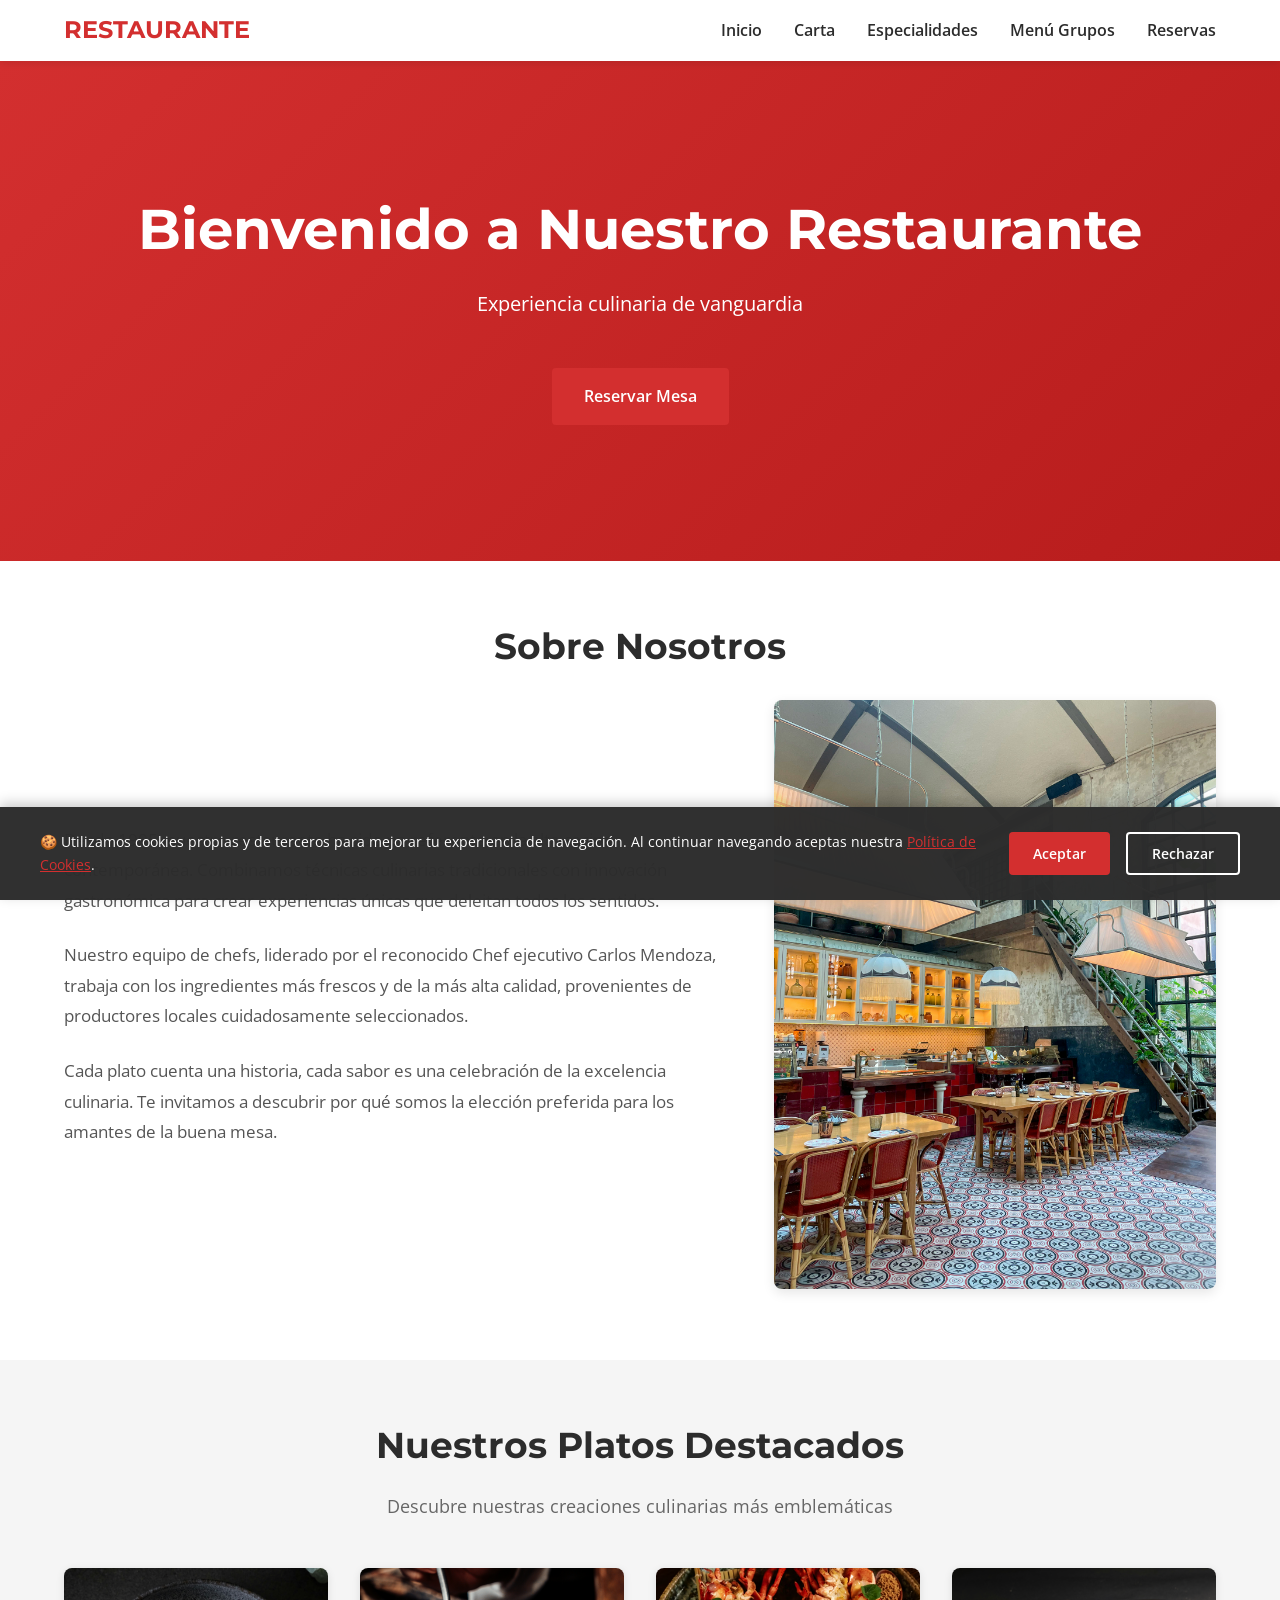
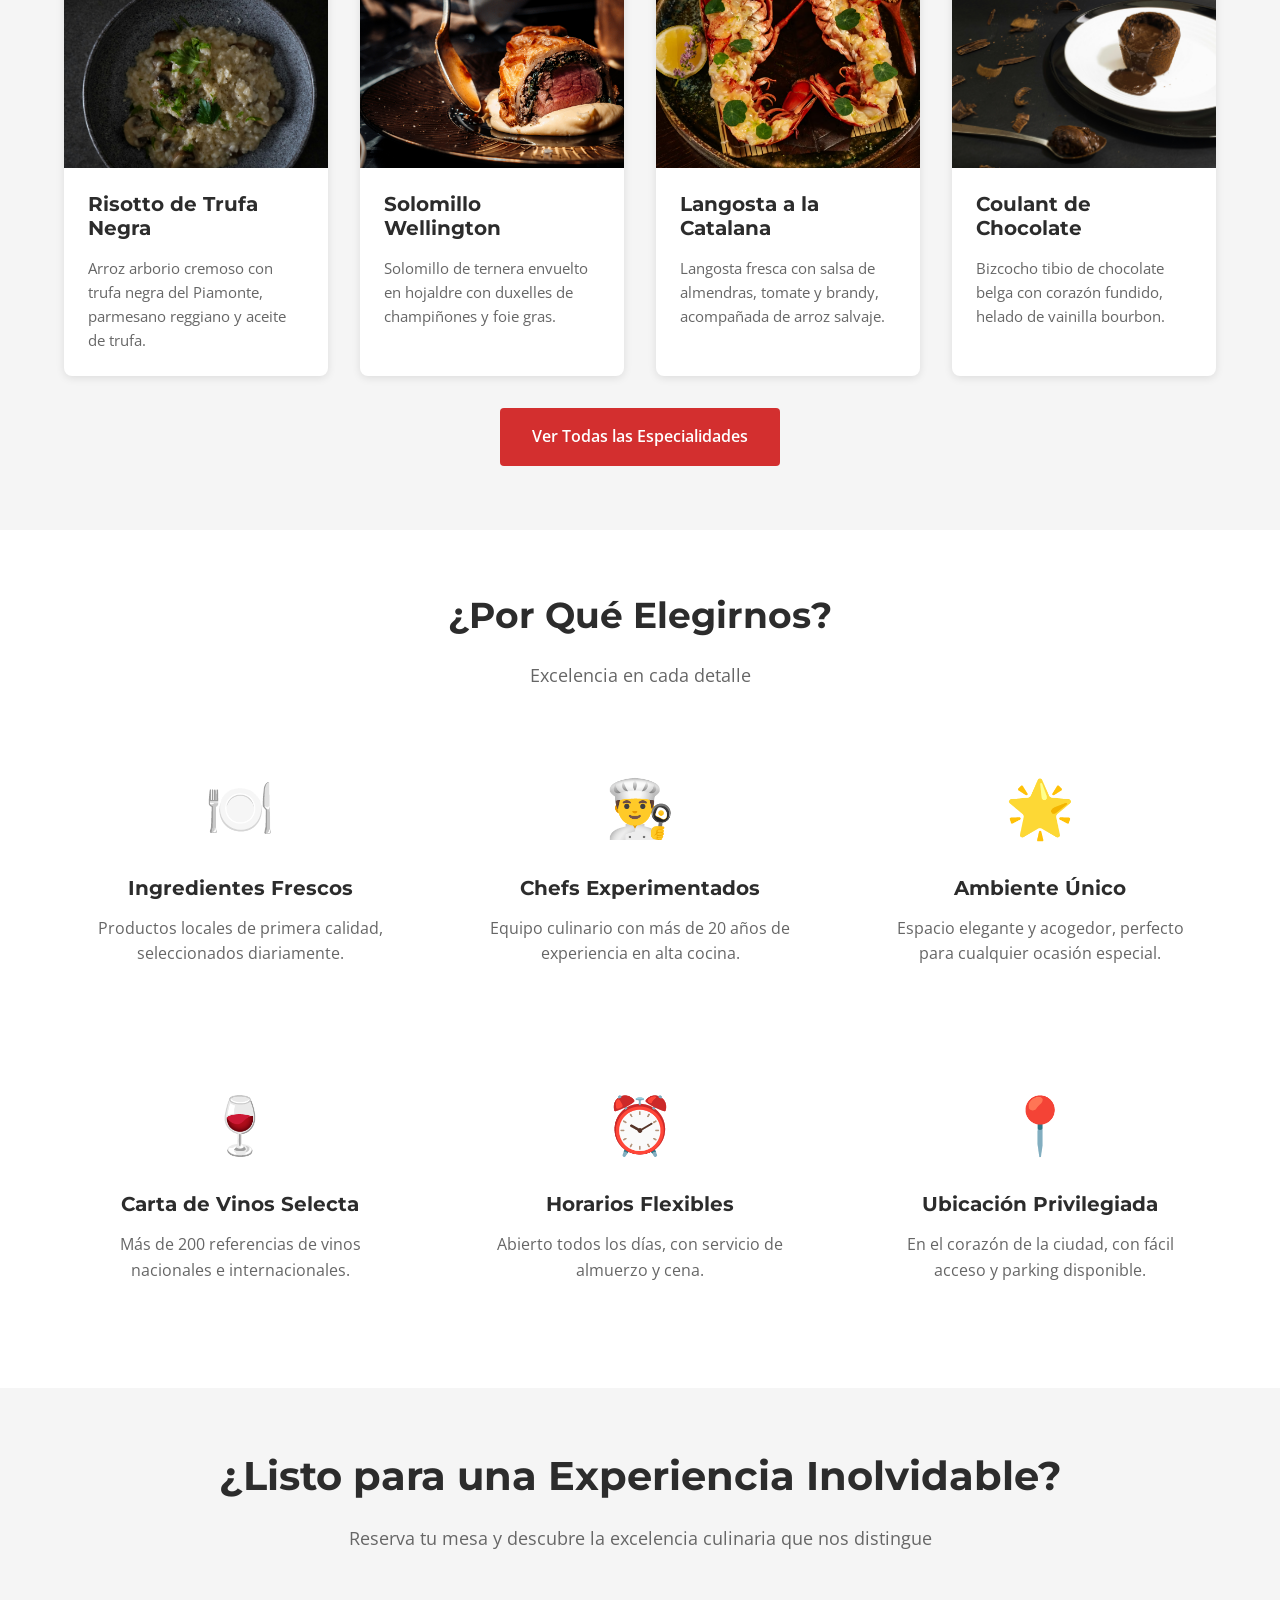
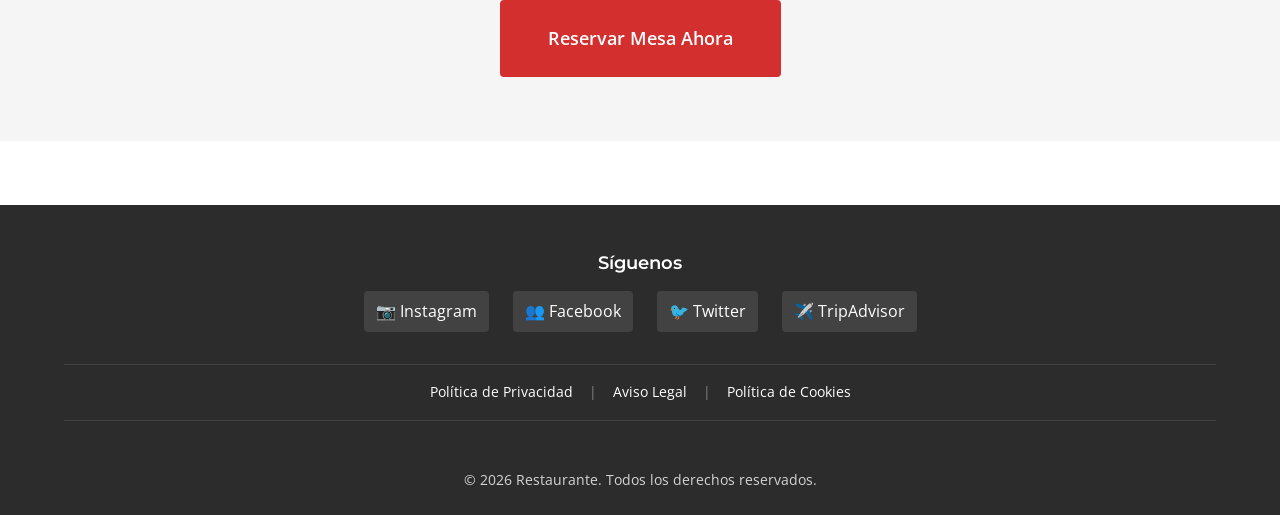
==== commit 32f94f85: "fix navigation paths for github pages" ====
--- a/src/index.html
+++ b/src/index.html
@@ -20,7 +20,7 @@
         <div class="hero-content">
             <h1>Bienvenido a Nuestro Restaurante</h1>
             <p>Experiencia culinaria de vanguardia</p>
-            <a href="/src/pages/reservas.html" class="btn btn-primary">Reservar Mesa</a>
+            <a href="pages/reservas.html" class="btn btn-primary">Reservar Mesa</a>
         </div>
     </section>
 
@@ -105,7 +105,7 @@
             </div>
             
             <div class="text-center mt-3">
-                <a href="/src/pages/especialidades.html" class="btn btn-primary">Ver Todas las Especialidades</a>
+                <a href="pages/especialidades.html" class="btn btn-primary">Ver Todas las Especialidades</a>
             </div>
         </div>
     </section>
@@ -167,7 +167,7 @@
         <div class="container">
             <h2>¿Listo para una Experiencia Inolvidable?</h2>
             <p class="cta-text">Reserva tu mesa y descubre la excelencia culinaria que nos distingue</p>
-            <a href="/src/pages/reservas.html" class="btn btn-primary btn-large">Reservar Mesa Ahora</a>
+            <a href="pages/reservas.html" class="btn btn-primary btn-large">Reservar Mesa Ahora</a>
         </div>
     </section>
 
@@ -180,7 +180,7 @@
             <p>
                 🍪 Utilizamos cookies propias y de terceros para mejorar tu experiencia de navegación. 
                 Al continuar navegando aceptas nuestra 
-                <a href="/src/pages/politica-cookies.html">Política de Cookies</a>.
+                <a href="pages/politica-cookies.html">Política de Cookies</a>.
             </p>
             <div class="cookie-actions">
                 <button id="cookie-accept" class="btn btn-primary">Aceptar</button>
